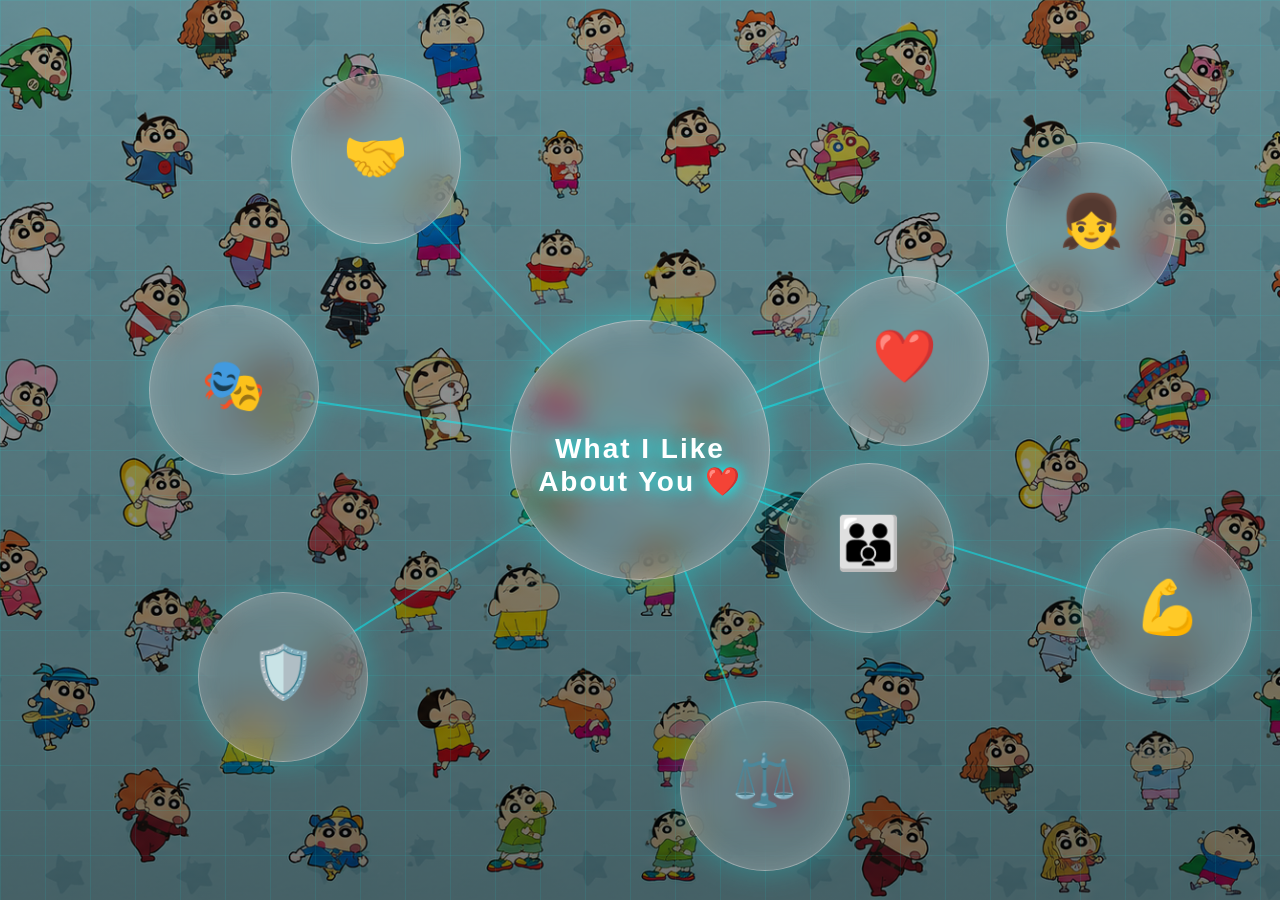
==== inside.html @ 58e824b6 "Update inside.html" ====
<!DOCTYPE html>
<html lang="en">

<head>

    <meta charset="UTF-8">

    <meta name="viewport" content="width=device-width, initial-scale=1.0">

    <meta name="theme-color" content="#081322">

    <title>What I Like About You</title>

    <link rel="stylesheet" href="style.css">

</head>

<body class="inside">

    <!-- Connection Lines -->

    <svg class="lines" aria-hidden="true">

        <line id="line1"></line>
        <line id="line2"></line>
        <line id="line3"></line>
        <line id="line4"></line>
        <line id="line5"></line>
        <line id="line6"></line>
        <line id="line7"></line>
        <line id="line8"></line>

    </svg>

    <!-- Center Circle -->

    <div class="center">

        <h1>
            What I Like About You ❤️
        </h1>

    </div>

    <!-- Floating Bubbles -->

    <div class="bubble" id="b1" onclick="openCard('childish')">
        <span class="emoji">👧</span>
        <span class="label">Childish</span>
    </div>

    <div class="bubble" id="b2" onclick="openCard('guarded')">
        <span class="emoji">🛡️</span>
        <span class="label">Guarded</span>
    </div>

    <div class="bubble" id="b3" onclick="openCard('kind')">
        <span class="emoji">❤️</span>
        <span class="label">Kind</span>
    </div>

    <div class="bubble" id="b4" onclick="openCard('authentic')">
        <span class="emoji">🎭</span>
        <span class="label">Authentic</span>
    </div>

    <div class="bubble" id="b5" onclick="openCard('independent')">
        <span class="emoji">💪</span>
        <span class="label">Independent</span>
    </div>

    <div class="bubble" id="b6" onclick="openCard('principled')">
        <span class="emoji">⚖️</span>
        <span class="label">Principled</span>
    </div>

    <div class="bubble" id="b7" onclick="openCard('filial')">
        <span class="emoji">👪</span>
        <span class="label">Filial</span>
    </div>

    <div class="bubble" id="b8" onclick="openCard('respectful')">
        <span class="emoji">🤝</span>
        <span class="label">Respectful</span>
    </div>

    <!-- Popup -->

    <div id="overlay" class="overlay" aria-hidden="true">

        <div class="popup">

            <div class="popupImage"></div>

            <div class="popup-header">

                <div id="popupEmoji" class="popup-emoji">
                    👧
                </div>

                <h2 id="popupTitle">
                    Childish
                </h2>

                <div class="divider"></div>

            </div>

            <p id="popupText"></p>

            <div id="popupAction" class="popupAction" onclick="closeCard()"></div>

        </div>

    </div>

  <div id="glassAlert" class="glassAlert">

    <div class="alertTitle">
        ✨ You saw the 8 things I admire about you.
    </div>

    <div class="alertText">
        But there's still one thing left... ❤️
    </div>

</div>
    
    <div id="finalUnlock" class="finalUnlock">

    ❤️ Final Surprise ❤️

</div>
    
    <script src="inside.js" defer></script>

<div id="endingScreen" class="endingScreen">

    <div class="endingText">
        One Last Thing...
    </div>

</div>
    
</body>

</html>
---- style.css ----
@import url('https://fonts.googleapis.com/css2?family=Cormorant+Garamond:wght@400;500;600;700&family=Poppins:wght@300;400;500;600&display=swap');

*{
    margin:0;
    padding:0;
    box-sizing:border-box;
    font-family:"Segoe UI",sans-serif;
}

html,
body{

    width:100%;
    min-height:100%;

    overflow-x:hidden;

    -webkit-text-size-adjust:100%;

}

body{

    min-height:100vh;
    min-height:100dvh;

    display:flex;
    justify-content:center;
    align-items:center;

    padding:20px;

    overflow:hidden;

    position:relative;

    background:
        radial-gradient(circle at center,#11264a 0%,#081322 45%,#02060d 100%);

}

/* animated grid */

body::before{

    content:"";

    position:absolute;
    inset:0;

    background-image:

    linear-gradient(rgba(0,255,255,.08) 1px,transparent 1px),
    linear-gradient(90deg,rgba(0,255,255,.08) 1px,transparent 1px);

    background-size:45px 45px;

    animation:gridMove 8s linear infinite;

    pointer-events:none;

}

@keyframes gridMove{

    from{
        transform:translateY(0);
    }

    to{
        transform:translateY(45px);
    }

}

.container{

    position:relative;

    width:min(420px,100%);

    padding:clamp(25px,5vw,45px);

    border-radius:20px;

    background:rgba(0,15,30,.75);

    backdrop-filter:blur(15px);
    -webkit-backdrop-filter:blur(15px);

    border:1px solid rgba(0,255,255,.25);

    text-align:center;

    box-shadow:
        0 0 30px rgba(0,255,255,.2),
        inset 0 0 30px rgba(0,255,255,.05);

    z-index:10;

}

.scanner{

    width:clamp(70px,20vw,90px);
    height:clamp(70px,20vw,90px);

    margin:auto;

    border-radius:50%;

    border:3px solid #00f7ff;

    position:relative;

    animation:rotate 5s linear infinite;

}

.pulse{

    position:absolute;

    inset:15px;

    border-radius:50%;

    background:#00f7ff;

    animation:pulse 2s infinite;

}

@keyframes rotate{

    from{
        transform:rotate(0);
    }

    to{
        transform:rotate(360deg);
    }

}

@keyframes pulse{

    0%{
        transform:scale(.3);
        opacity:1;
    }

    100%{
        transform:scale(1.3);
        opacity:0;
    }

}

@media (max-width:768px){

    body{

        padding:16px;

    }

    .container{

        border-radius:16px;

    }

}

h1{

    margin-top:30px;

    color:#00f7ff;

    font-size:clamp(28px,6vw,42px);

    letter-spacing:clamp(2px,1vw,5px);

    text-shadow:0 0 15px cyan;

    text-align:center;

    animation:flicker 3s infinite;

}

@keyframes flicker{

    0%,100%{
        opacity:1;
    }

    50%{
        opacity:.6;
    }

}

.tagline{

    color:#9be7ff;

    margin:18px 0 35px;

    font-size:clamp(14px,2.5vw,18px);

    letter-spacing:clamp(1px,.4vw,2px);

    text-align:center;

}

input{

    width:100%;

    padding:clamp(14px,2vw,16px);

    background:#02111f;

    border:1px solid #00f7ff;

    border-radius:10px;

    color:white;

    font-size:clamp(16px,2.5vw,18px);

    outline:none;

    transition:.3s;

}

input:focus{

    box-shadow:0 0 20px cyan;

}

button{

    width:100%;

    margin-top:22px;

    padding:clamp(14px,2vw,16px);

    border:none;

    border-radius:10px;

    background:#00cfff;

    color:#001018;

    font-size:clamp(16px,2.5vw,18px);

    font-weight:bold;

    cursor:pointer;

    transition:
        transform .3s ease,
        box-shadow .3s ease,
        background .3s ease;

}

button:hover{

    transform:translateY(-3px);

    box-shadow:0 0 25px cyan;

}

button:active{

    transform:scale(.98);

}

#message{

    margin-top:25px;

    font-size:clamp(16px,3vw,20px);

    color:#ff5c5c;

    font-weight:bold;

    text-align:center;

    word-break:break-word;

}

/* ==========================================
   WELCOME PAGE
========================================== */

.welcome-page{

    margin:0;

    width:100%;
    min-height:100vh;
    min-height:100dvh;

    overflow:hidden;

    display:flex;
    justify-content:center;
    align-items:center;

    position:relative;

    background:linear-gradient(to bottom,#020111,#07152f,#102d59,#224f86);

}

/* Moon */

.moon{

    position:absolute;

    top:clamp(20px,6vw,60px);
    right:clamp(20px,8vw,100px);

    width:clamp(90px,18vw,170px);
    height:clamp(90px,18vw,170px);

    border-radius:50%;

    background:#fff9d8;

    box-shadow:
        0 0 40px white,
        0 0 90px rgba(255,255,200,.8),
        0 0 180px rgba(255,255,180,.3);

    animation:moonGlow 5s ease-in-out infinite;

}

@keyframes moonGlow{

    50%{

        box-shadow:
            0 0 70px white,
            0 0 150px rgba(255,255,200,.9),
            0 0 250px rgba(255,255,180,.4);

    }

}

/* Stars */

.stars{

    position:absolute;
    inset:0;

    pointer-events:none;

}

.stars span{

    position:absolute;

    width:3px;
    height:3px;

    background:white;

    border-radius:50%;

    animation:twinkle 2s infinite alternate;

}

@keyframes twinkle{

    from{

        opacity:.2;

        transform:scale(.8);

    }

    to{

        opacity:1;

        transform:scale(2);

    }

}

/* 20 star positions */

.stars span:nth-child(1){top:5%;left:12%;}
.stars span:nth-child(2){top:12%;left:35%;}
.stars span:nth-child(3){top:18%;left:70%;}
.stars span:nth-child(4){top:28%;left:85%;}
.stars span:nth-child(5){top:40%;left:15%;}
.stars span:nth-child(6){top:50%;left:30%;}
.stars span:nth-child(7){top:62%;left:78%;}
.stars span:nth-child(8){top:80%;left:18%;}
.stars span:nth-child(9){top:75%;left:62%;}
.stars span:nth-child(10){top:32%;left:52%;}
.stars span:nth-child(11){top:8%;left:90%;}
.stars span:nth-child(12){top:90%;left:90%;}
.stars span:nth-child(13){top:45%;left:90%;}
.stars span:nth-child(14){top:22%;left:25%;}
.stars span:nth-child(15){top:70%;left:45%;}
.stars span:nth-child(16){top:58%;left:8%;}
.stars span:nth-child(17){top:14%;left:55%;}
.stars span:nth-child(18){top:88%;left:55%;}
.stars span:nth-child(19){top:30%;left:5%;}
.stars span:nth-child(20){top:60%;left:50%;}

/* Shooting Stars */

.shooting-star{

    position:absolute;

    width:clamp(80px,12vw,160px);
    height:2px;

    background:linear-gradient(90deg,white,transparent);

    transform:rotate(-35deg);

    will-change:transform;

}

.s1{

    top:10%;
    left:-20%;

    animation:shoot1 7s linear infinite;

}

.s2{

    top:30%;
    left:-30%;

    animation:shoot2 10s linear infinite;

}

.s3{

    top:55%;
    left:-25%;

    animation:shoot3 12s linear infinite;

}

@keyframes shoot1{

    to{

        transform:translate(120vw,60vh) rotate(-35deg);

    }

}

@keyframes shoot2{

    to{

        transform:translate(120vw,55vh) rotate(-35deg);

    }

}

@keyframes shoot3{

    to{

        transform:translate(120vw,65vh) rotate(-35deg);

    }

}

/* Clouds */

.cloud{

    position:absolute;

    width:250px;
    height:80px;

    background:rgba(255,255,255,.06);

    border-radius:100px;

    filter:blur(15px);

}

.c1{

    top:120px;

    animation:cloudMove1 45s linear infinite;

}

.c2{

    top:280px;

    animation:cloudMove2 60s linear infinite;

}

@keyframes cloudMove1{

    from{
        left:-300px;
    }

    to{
        left:110%;
    }

}

@keyframes cloudMove2{

    from{
        left:110%;
    }

    to{
        left:-300px;
    }

}

/* Glass Card */

.welcome-card{

    width:650px;

    padding:60px;

    border-radius:30px;

    background:rgba(255,255,255,.08);

    backdrop-filter:blur(18px);

    box-shadow:0 0 50px rgba(255,255,255,.15);

    text-align:center;

    color:white;

    animation:fadeUp 1.5s ease;

    z-index:5;

}

@keyframes fadeUp{

    from{

        opacity:0;

        transform:translateY(100px);

    }

    to{

        opacity:1;

        transform:translateY(0);

    }

}

.welcome-card h2{

    color:#87cefa;

    letter-spacing:6px;

    margin-bottom:25px;

}

.welcome-card h1{

    font-size:70px;

    background:linear-gradient(90deg,#ffd54f,#ffffff,#ff8ac9);

    -webkit-background-clip:text;

    -webkit-text-fill-color:transparent;

    animation:titlePulse 3s infinite;

}

@keyframes titlePulse{

    50%{

        transform:scale(1.05);

    }

}

.welcome-card p{

    margin-top:25px;

    font-size:22px;

    color:#f2f2f2;

}

/* Button */

.welcome-card button{

    margin-top:40px;

    padding:18px 40px;

    border:none;

    border-radius:50px;

    width:auto;

    background:linear-gradient(90deg,#5e72eb,#36d1dc);

    color:white;

    font-size:clamp(14px,2vw,18px);

    cursor:pointer;

    transition:.4s;

}

.welcome-card button:hover{

    transform:scale(1.08);

    box-shadow:0 0 35px #36d1dc;

}
body{

    margin:0;

    display:flex;
    justify-content:center;
    align-items:center;

    height:100vh;

    background:linear-gradient(135deg,#0f172a,#1e293b,#334155);

    overflow:hidden;

}

.container{

    width:420px;

    padding:45px;

    border-radius:25px;

    background:rgba(255,255,255,.08);

    backdrop-filter:blur(15px);

    text-align:center;

    box-shadow:
        0 0 50px rgba(0,255,255,.15);

    position:relative;

}

/* rotating ring */

.scan-ring{

    width:90px;
    height:90px;

    border-radius:50%;

    margin:auto;

    border:4px solid rgba(255,255,255,.15);

    border-top:4px solid #00e5ff;

    animation:rotate 2s linear infinite;

}

@keyframes rotate{

    from{
        transform:rotate(0deg);
    }

    to{
        transform:rotate(360deg);
    }

}

.security{

    margin-top:20px;

    color:#00e5ff;

    letter-spacing:4px;

    animation:blink 2s infinite;

}

@keyframes blink{

    50%{
        opacity:.4;
    }

}

.title{

    margin-top:15px;

    font-size:42px;

    color:white;

    animation:slideDown 1s ease;

}

@keyframes slideDown{

    from{

        opacity:0;

        transform:translateY(-50px);

    }

    to{

        opacity:1;

        transform:translateY(0);

    }

}

.subtitle{

    margin-top:12px;

    color:#cbd5e1;

    font-size:clamp(14px,1.7vw,18px);

    animation:fadeIn 2s;

}

@keyframes fadeIn{

    from{
        opacity:0;
    }

    to{
        opacity:1;
    }

}

input{

    width:100%;

    margin-top:30px;

    padding:16px;

    border:none;

    border-radius:12px;

    outline:none;

    font-size:18px;

}

input:focus{

    box-shadow:0 0 25px #00e5ff;

}

button{

    margin-top:25px;

    width:100%;

    padding:16px;

    border:none;

    border-radius:12px;

    background:linear-gradient(90deg,#00bcd4,#2196f3);

    color:white;

    font-size:18px;

    cursor:pointer;

    transition:.4s;

}

button:hover{

    transform:translateY(-3px);

    box-shadow:0 0 30px #00bcd4;

}
/* ==========================================
   WHAT I LIKE ABOUT YOU PAGE
========================================== */


.inside {

    width: 100%;
    min-height: 100vh;
    height: 100dvh;

    overflow: hidden;

    position: relative;

    display: flex;
    justify-content: center;
    align-items: center;


    background:
    linear-gradient(
        rgba(0,0,0,.35),
        rgba(0,0,0,.55)
    ),
    url("background.png");


    background-size: cover;
    background-position: center;
    background-repeat: no-repeat;
}


/* SVG CONNECTION LINES */

.lines{

    position:absolute;

    width:100%;
    height:100%;

    z-index:1;

}


.lines line{

    stroke:#00f7ff;

    stroke-width:2;

    opacity:.5;

    filter:
    drop-shadow(0 0 8px cyan);

}



/* CENTER CIRCLE */

.center{

    position:absolute;

    width:min(260px,55vw);
    height:min(260px,55vw);

    box-sizing:border-box;

    border-radius:50%;

    background:
    rgba(255,255,255,.15);

    backdrop-filter:blur(15px);

    border:
    1px solid rgba(255,255,255,.4);


    display:flex;

    justify-content:center;
    align-items:center;


    text-align:center;

    padding:25px;


    z-index:5;


    box-shadow:

    0 0 40px rgba(0,255,255,.4),

    inset 0 0 30px rgba(255,255,255,.2);

}


.center h1{


    color:white;


    font-size:28px;


    letter-spacing:2px;


    text-shadow:

    0 0 15px cyan;


}



/* BUBBLES */


.bubble{

    position:absolute;

    width:min(170px,28vw);
    height:min(170px,28vw);

    box-sizing:border-box;

    border-radius:50%;

    background:rgba(255,255,255,.16);

    backdrop-filter:blur(18px);
    -webkit-backdrop-filter:blur(18px);

    border:1px solid rgba(255,255,255,.35);


    display:flex;
    justify-content:center;
    align-items:center;


    text-align:center;

    padding:18px;

    color:white;

    font-size:clamp(12px,2vw,22px);

    font-weight:600;

    line-height:1.4;


    z-index:3;

    cursor:pointer;

    user-select:none;


    box-shadow:

        0 0 30px rgba(0,255,255,.25),

        inset 0 0 25px rgba(255,255,255,.15);


    transition:

        transform .35s ease,

        box-shadow .35s ease,

        background .35s ease,

        border-color .35s ease;


    animation:breathe 4s ease-in-out infinite;

}


.bubble:hover:not(.opened){

    transform:scale(1.25);

}


.bubble:active{

    transform:scale(1.08);

}

.bubble{

    animation:breathe 4s ease-in-out infinite;

}

@keyframes breathe{

    0%,100%{

        transform:scale(1);

    }

    50%{

        transform:scale(1.03);

    }

}

.bubble:hover{

    transform:scale(1.12);

}


/* REMOVE OLD CSS ANIMATIONS */

.bubble{

    animation:none;

}
/* ACCESS GRANTED TO INSIDE PAGE TRANSITION */


.welcome-page.leave{


    animation:exitWelcome 0.5s forwards ease;


}



@keyframes exitWelcome{


    0%{

        opacity:1;

        transform:scale(1);

        filter:blur(0);

    }



    50%{

        opacity:.7;

        transform:scale(1.08);

        filter:blur(8px);

    }



    100%{

        opacity:0;

        transform:scale(.75);

        filter:blur(25px);

    }

}

/* Bubble content */

.bubble{

    display:flex;

    flex-direction:column;

    justify-content:center;

    align-items:center;

    overflow:hidden;

}


.emoji{

    font-size:clamp(24px,5vw,52px);

    transition:all .4s ease;

}



.label{

    margin-top:10px;

    font-size:clamp(10px,2vw,18px);

    font-weight:600;


    opacity:0;

    max-height:0;


    transform:translateY(15px);


    transition:

        opacity .35s ease,

        transform .35s ease,

        max-height .35s ease;

}



.bubble:hover{

    transform:scale(1.25);

}



.bubble:active:not(.opened){

    transform:scale(1.15);

}



.bubble:hover .emoji{

    font-size:clamp(20px,4vw,44px);

}



.bubble:hover .label{

    opacity:1;

    max-height:50px;

    transform:translateY(0);

}

/* ===========================
   POPUP
=========================== */

.overlay{

    position:fixed;

    top:0;
    left:0;

    width:100%;
    height:100dvh;

    display:flex;
    justify-content:center;
    align-items:center;

    padding:20px;

    box-sizing:border-box;

    background:rgba(0,0,0,.65);

    backdrop-filter:blur(12px);
    -webkit-backdrop-filter:blur(12px);

    opacity:0;
    visibility:hidden;

    transition:opacity .4s ease, visibility .4s ease;

    z-index:9999;

}

.overlay.show{

    opacity:1;
    visibility:visible;

}

.popup{

    position:relative;

    overflow:hidden;

    width:min(1000px,92vw);

    min-height:320px;

    padding:clamp(20px,4vw,40px) clamp(20px,5vw,65px);

    border-radius:35px;

    background:rgba(255,255,255,.08);

    backdrop-filter:blur(22px);
    -webkit-backdrop-filter:blur(22px);

    border:1px solid rgba(255,255,255,.25);

    color:white;

    box-shadow:0 0 50px rgba(0,255,255,.25);

    animation:popupOpen .45s ease;

}

.popupImage{

    position:absolute;

    inset:0;

    background-size:cover;

    background-position:center;

    background-repeat:no-repeat;

    opacity:.35;

    z-index:0;

    transition:.6s ease;

}

.popup-header,
.popup p,
.popupAction{

    position:relative;

    z-index:2;

}

@keyframes popupOpen{

    from{

        opacity:0;
        transform:translateY(50px) scale(.9);

    }

    to{

        opacity:1;
        transform:translateY(0) scale(1);

    }

}

.popup h2{

    font-family:'Cormorant Garamond', serif;

    font-size:clamp(28px,5vw,52px);

    font-weight:700;

    text-align:center;

    color:#fff8e7;

    letter-spacing:2px;

    margin-bottom:25px;

    text-shadow:
        0 0 12px rgba(255,255,255,.5),
        0 0 30px rgba(255,215,170,.35);

}

.popup p{

    font-family:'Cormorant Garamond', serif;

    font-size:clamp(16px,2.5vw,25px);

    font-weight:500;

    line-height:1.5;

    color:rgba(255,255,255,.98);

    text-align:justify;

    text-shadow:
        0 2px 8px rgba(0,0,0,.75);

    letter-spacing:.4px;

}

.closeBtn{

    float:right;

    width:clamp(38px,6vw,45px);
    height:clamp(38px,6vw,45px);

    border:none;

    border-radius:50%;

    background:rgba(255,255,255,.15);

    color:white;

    font-size:clamp(16px,2vw,20px);

    cursor:pointer;

    transition:.3s;

}

.closeBtn:hover{

    background:#00d9ff;

    color:black;

}

.closeBtn:active{

    transform:scale(.95);

}

@media (max-width:768px){

    .popup{

        min-height:auto;

        border-radius:25px;

    }

    .popup p{

        text-align:left;

    }

}

/* ===========================
   POPUP HEADER
=========================== */

.popup-header{

    text-align:center;

    margin-bottom:clamp(20px,4vw,30px);

}

.popup-emoji{

    font-size:clamp(48px,10vw,80px);

    margin-bottom:12px;

    animation:emojiFloat 3s ease-in-out infinite;

    text-shadow:
        0 0 20px rgba(255,255,255,.5),
        0 0 40px rgba(255,210,120,.4);

}

.popup h2{

    font-family:'Cormorant Garamond', serif;

    font-size:clamp(28px,5vw,52px);

    font-weight:700;

    color:#fff7df;

    margin:0;

    letter-spacing:2px;

    text-shadow:
        0 0 12px rgba(255,255,255,.4);

}

.divider{

    width:min(180px,60vw);

    height:2px;

    margin:22px auto;

    background:linear-gradient(
        to right,
        transparent,
        #ffd56b,
        white,
        #ffd56b,
        transparent
    );

    box-shadow:0 0 12px rgba(255,213,107,.6);

}

@keyframes emojiFloat{

    0%,100%{

        transform:translateY(0);

    }

    50%{

        transform:translateY(-8px);

    }

}

/* ===========================
   POPUP ACTION
=========================== */

.popupAction{

    width:fit-content;

    max-width:min(90%,500px);

    margin:clamp(25px,5vw,40px) auto 0;

    padding:clamp(12px,2vw,16px) clamp(22px,5vw,34px);

    border-radius:50px;

    background:rgba(255,255,255,.12);

    backdrop-filter:blur(15px);
    -webkit-backdrop-filter:blur(15px);

    border:1px solid rgba(255,255,255,.25);

    color:#fff7df;

    font-family:'Cormorant Garamond', serif;

    font-size:clamp(18px,2.5vw,24px);

    font-weight:600;

    text-align:center;

    cursor:pointer;

    user-select:none;

    transition:
        transform .35s ease,
        background .35s ease,
        box-shadow .35s ease;

    box-shadow:
        0 0 20px rgba(255,255,255,.15);

}

.popupAction:hover{

    transform:translateY(-4px) scale(1.04);

    background:rgba(255,255,255,.22);

    box-shadow:
        0 0 35px rgba(255,215,120,.45);

}

.popupAction:active{

    transform:scale(.97);

}
/* ==========================================
   PAGE LEAVE ANIMATION
========================================== */

body.leave{

    animation: pageLeave 1.2s ease forwards;

}

@keyframes pageLeave{

    from{

        opacity:1;
        transform:scale(1);

    }

    to{

        opacity:0;
        transform:scale(1.08);

    }

}

/* ==========================================
   OPENED BUBBLE
========================================== */

.bubble.opened{

    background: rgba(0,255,255,.28) !important;

    border: 2px solid cyan !important;

    box-shadow:
        0 0 20px cyan,
        0 0 45px rgba(0,255,255,.8),
        inset 0 0 20px rgba(255,255,255,.25) !important;

    transform: scale(0.85);

}
/* ==========================================
   FINAL SURPRISE BUTTON
========================================== */

.finalUnlock{

    position:fixed;

    left:50%;
    bottom:40px;

    transform:translateX(-50%) scale(.8);

    padding:18px 36px;

    border-radius:50px;

    background:rgba(255,255,255,.12);

    backdrop-filter:blur(18px);
    -webkit-backdrop-filter:blur(18px);

    border:2px solid rgba(255,255,255,.35);

    color:white;

    font-size:22px;
    font-weight:700;

    letter-spacing:1px;

    cursor:pointer;

    z-index:999;

    opacity:0;

    visibility:hidden;

    pointer-events:none;

    transition:
        opacity .6s ease,
        transform .6s ease,
        box-shadow .6s ease;

    box-shadow:
        0 0 25px rgba(0,255,255,.35);

}

/* Visible state */

.finalUnlock.show{

    opacity:1;

    visibility:visible;

    pointer-events:auto;

    transform:translateX(-50%) scale(1);

    box-shadow:
        0 0 25px cyan,
        0 0 60px rgba(0,255,255,.8);

}
/* ==========================================
   GLASS ALERT
========================================== */

.glassAlert{

    position:fixed;

    top:40px;
    left:50%;

    transform:translateX(-50%) translateY(-30px);

    width:min(92vw,500px);

    padding:25px;

    text-align:center;

    color:white;

    font-size:clamp(14px,1.8vw,18px);

    font-weight:600;

    line-height:1.5;

    background:rgba(255,255,255,.14);

    backdrop-filter:blur(18px);
    -webkit-backdrop-filter:blur(18px);

    border:1px solid rgba(255,255,255,.35);

    border-radius:25px;

    box-shadow:
        0 0 25px cyan,
        inset 0 0 25px rgba(255,255,255,.2);

    z-index:2000;

    opacity:0;

    pointer-events:none;

    transition:
        opacity .5s ease,
        transform .5s ease;

}

.glassAlert.show{

    opacity:1;

    transform:translateX(-50%) translateY(0);

}
.alertTitle{

    font-size:clamp(11px,1.3vw,16px);

    font-weight:700;

    white-space:nowrap;

    letter-spacing:.2px;

}

.alertText{

    margin-top:12px;

    font-size:clamp(16px,2vw,22px);

    font-weight:600;

}
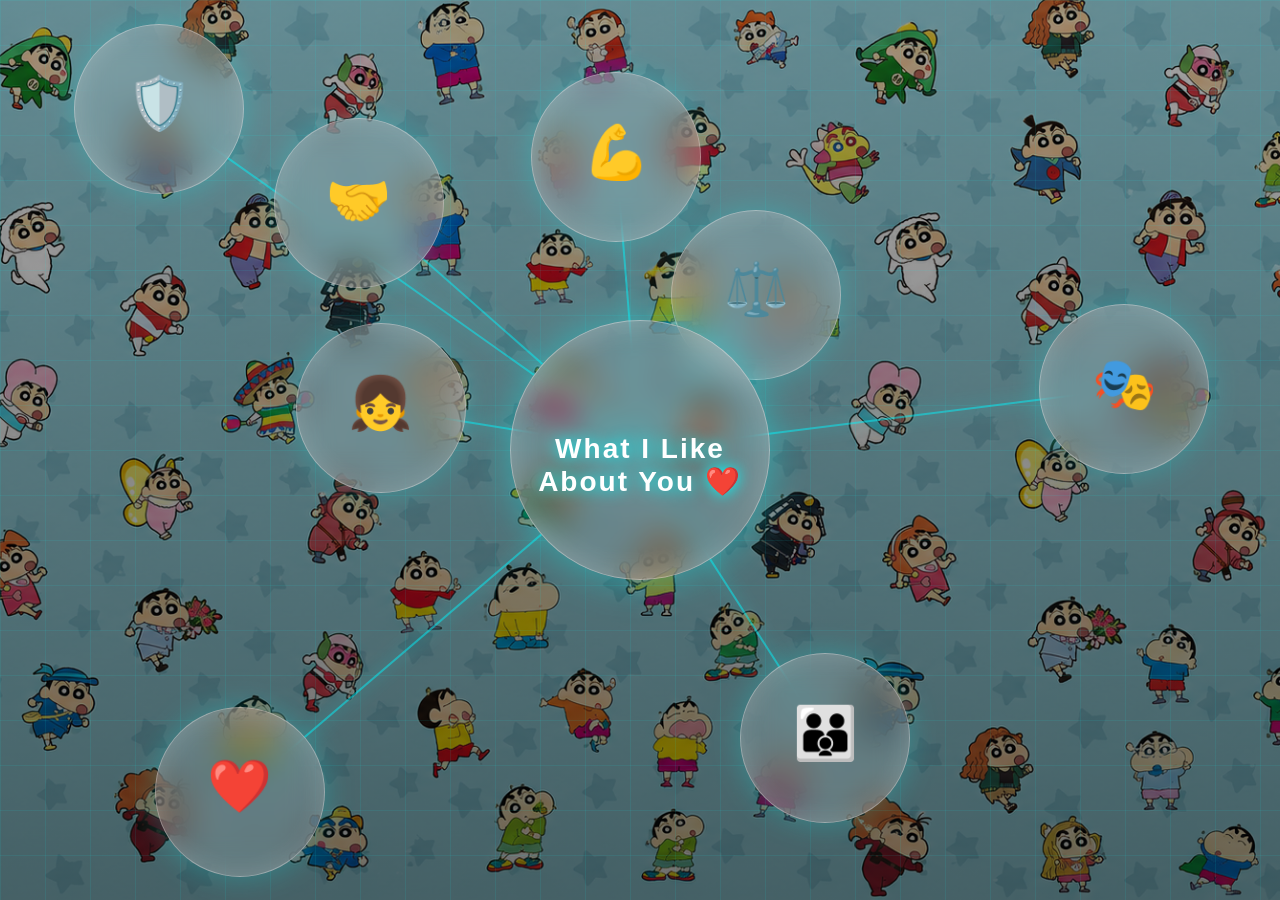
==== commit c5f8a0dd: "Update inside.html" ====
--- a/inside.html
+++ b/inside.html
@@ -126,7 +126,9 @@
 
 </div>
     
-    <div id="finalUnlock" class="finalUnlock">
+   <div id="finalUnlock"
+     class="finalUnlock"
+     onclick="showEnding()">
 
     ❤️ Final Surprise ❤️
 
--- a/style.css
+++ b/style.css
@@ -1835,3 +1835,64 @@
     font-weight:600;
 
 }
+/* ===========================
+   FINAL TRANSITION SCREEN
+=========================== */
+
+.endingScreen{
+
+    position:fixed;
+
+    inset:0;
+
+    background:#000;
+
+    display:flex;
+
+    justify-content:center;
+
+    align-items:center;
+
+    z-index:5000;
+
+    opacity:0;
+
+    visibility:hidden;
+
+    transition:opacity 1s ease;
+
+}
+
+.endingScreen.show{
+
+    opacity:1;
+
+    visibility:visible;
+
+}
+
+.endingText{
+
+    color:white;
+
+    font-size:clamp(28px,5vw,56px);
+
+    font-weight:700;
+
+    letter-spacing:2px;
+
+    opacity:0;
+
+    transform:translateY(20px);
+
+    transition:all 1s ease;
+
+}
+
+.endingScreen.show .endingText{
+
+    opacity:1;
+
+    transform:translateY(0);
+
+}
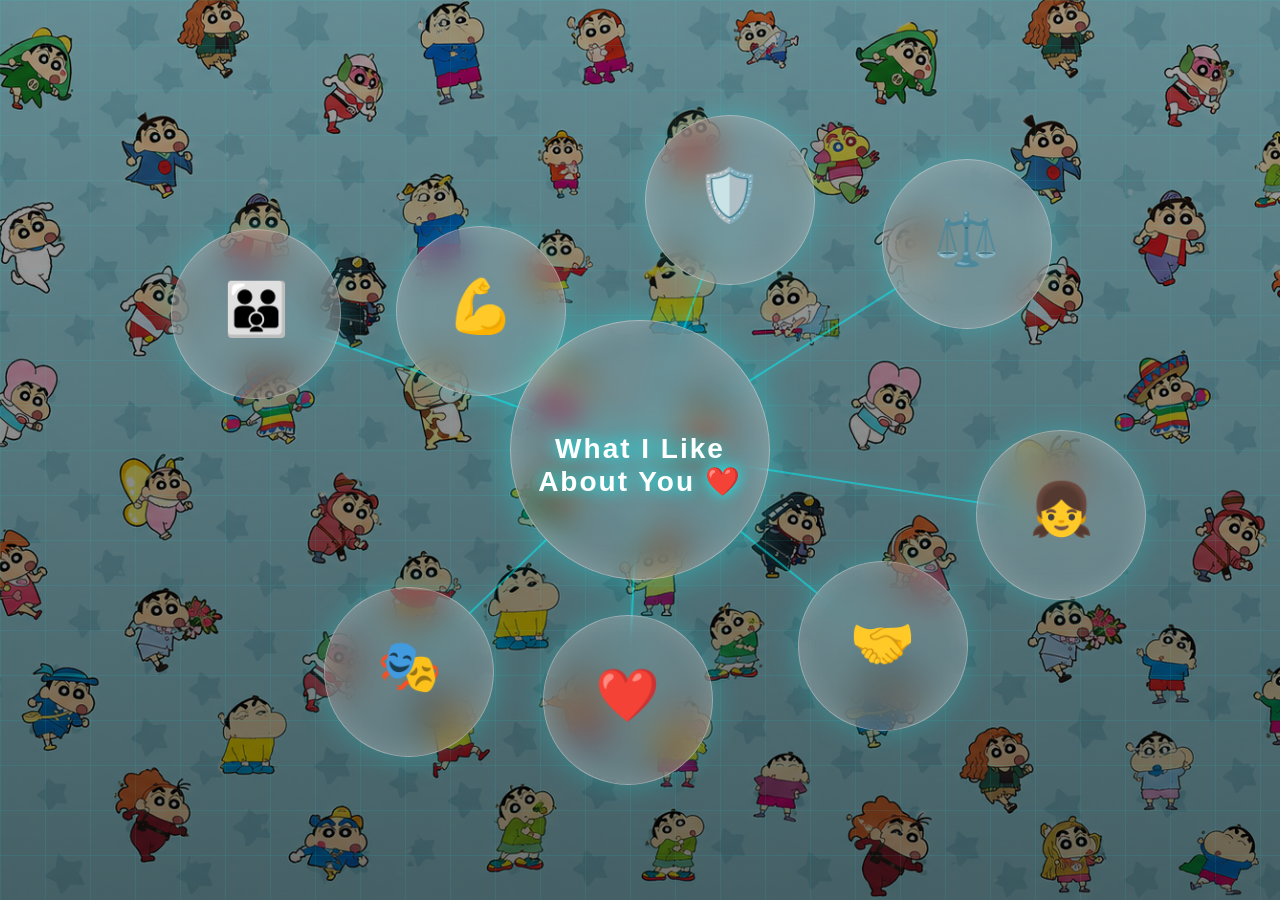
==== commit a5ff71b1: "Update inside.html" ====
--- a/inside.html
+++ b/inside.html
@@ -138,6 +138,14 @@
 
 <div id="endingScreen" class="endingScreen">
 
+    <div class="endingStars">
+        <span></span><span></span><span></span><span></span>
+        <span></span><span></span><span></span><span></span>
+        <span></span><span></span><span></span><span></span>
+        <span></span><span></span><span></span><span></span>
+        <span></span><span></span><span></span><span></span>
+    </div>
+
     <div class="endingText">
         One Last Thing...
     </div>
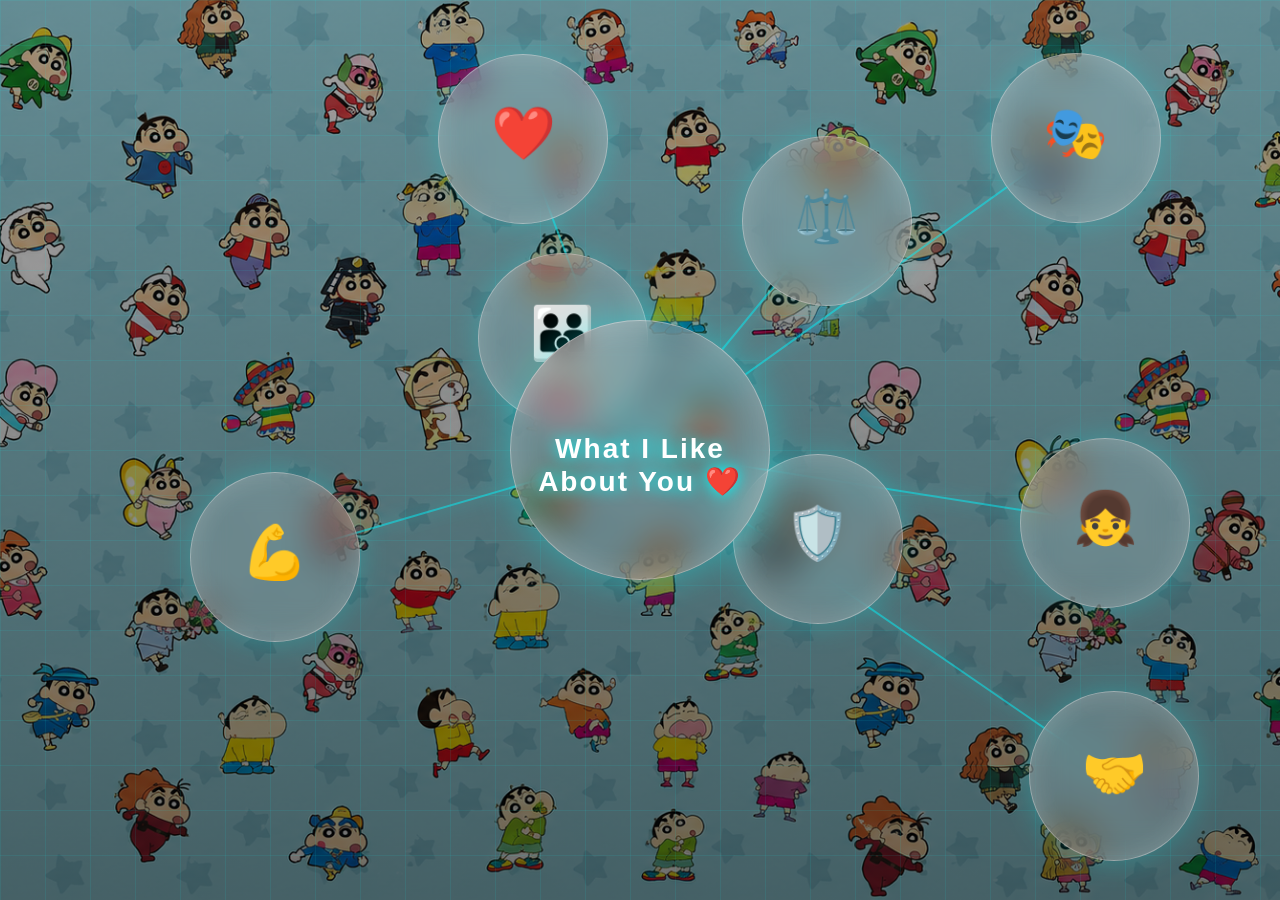
==== commit 73afd371: "Update inside.html" ====
--- a/inside.html
+++ b/inside.html
@@ -138,20 +138,15 @@
 
 <div id="endingScreen" class="endingScreen">
 
-    <div class="endingStars">
-        <span></span><span></span><span></span><span></span>
-        <span></span><span></span><span></span><span></span>
-        <span></span><span></span><span></span><span></span>
-        <span></span><span></span><span></span><span></span>
-        <span></span><span></span><span></span><span></span>
-    </div>
+    <div class="endingStars"></div>
 
     <div class="endingText">
         One Last Thing...
     </div>
 
 </div>
-    
+
+<script src="inside.js" defer></script>
+
 </body>
-
 </html>
--- a/style.css
+++ b/style.css
@@ -1896,3 +1896,76 @@
     transform:translateY(0);
 
 }
+
+/* ===========================
+   ENDING STARS
+=========================== */
+
+.endingStars{
+
+    position:absolute;
+
+    inset:0;
+
+    overflow:hidden;
+
+}
+
+.endingStars span{
+
+    position:absolute;
+
+    width:3px;
+
+    height:3px;
+
+    border-radius:50%;
+
+    background:white;
+
+    box-shadow:0 0 10px white;
+
+    animation:twinkle 2.5s infinite alternate;
+
+}
+
+/* Star positions */
+
+.endingStars span:nth-child(1){top:10%;left:15%;animation-delay:.2s;}
+.endingStars span:nth-child(2){top:18%;left:72%;animation-delay:1s;}
+.endingStars span:nth-child(3){top:30%;left:45%;animation-delay:.5s;}
+.endingStars span:nth-child(4){top:42%;left:85%;animation-delay:1.7s;}
+.endingStars span:nth-child(5){top:60%;left:20%;animation-delay:.9s;}
+.endingStars span:nth-child(6){top:72%;left:68%;animation-delay:2.1s;}
+.endingStars span:nth-child(7){top:80%;left:40%;animation-delay:.3s;}
+.endingStars span:nth-child(8){top:25%;left:8%;animation-delay:1.4s;}
+.endingStars span:nth-child(9){top:50%;left:55%;animation-delay:.8s;}
+.endingStars span:nth-child(10){top:88%;left:90%;animation-delay:2s;}
+.endingStars span:nth-child(11){top:12%;left:50%;animation-delay:.6s;}
+.endingStars span:nth-child(12){top:35%;left:28%;animation-delay:1.8s;}
+.endingStars span:nth-child(13){top:58%;left:78%;animation-delay:1.1s;}
+.endingStars span:nth-child(14){top:67%;left:8%;animation-delay:.4s;}
+.endingStars span:nth-child(15){top:83%;left:60%;animation-delay:2.3s;}
+.endingStars span:nth-child(16){top:6%;left:92%;animation-delay:1.5s;}
+.endingStars span:nth-child(17){top:46%;left:35%;animation-delay:.7s;}
+.endingStars span:nth-child(18){top:76%;left:52%;animation-delay:1.9s;}
+.endingStars span:nth-child(19){top:92%;left:18%;animation-delay:1.2s;}
+.endingStars span:nth-child(20){top:15%;left:30%;animation-delay:2.4s;}
+
+@keyframes twinkle{
+
+    from{
+
+        opacity:.2;
+        transform:scale(.7);
+
+    }
+
+    to{
+
+        opacity:1;
+        transform:scale(1.6);
+
+    }
+
+}
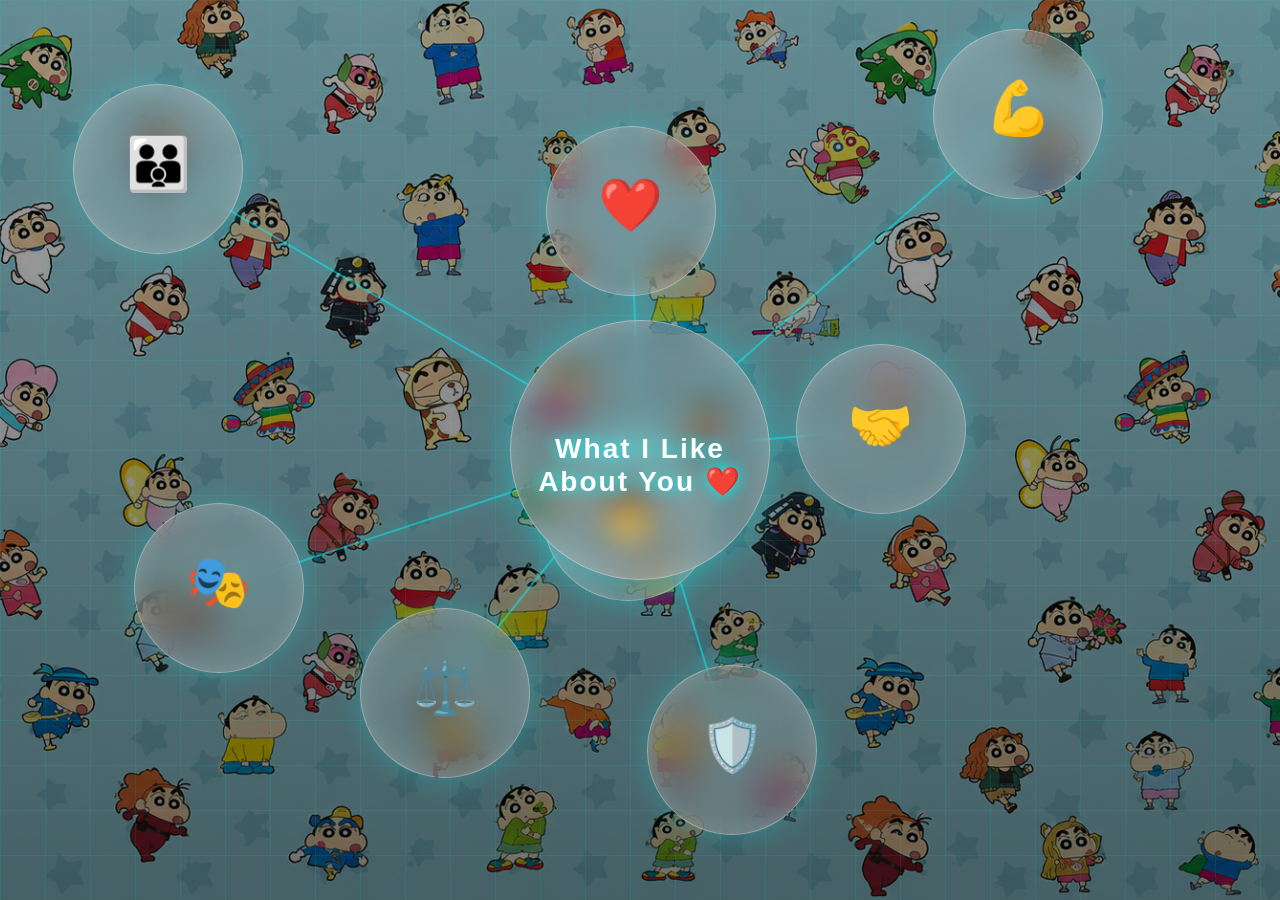
==== commit ea61e3c1: "Update inside.html" ====
--- a/inside.html
+++ b/inside.html
@@ -138,7 +138,10 @@
 
 <div id="endingScreen" class="endingScreen">
 
-    <div class="endingStars"></div>
+    <!-- Star Layers -->
+    <div class="endingStars starsFar"></div>
+    <div class="endingStars starsMid"></div>
+    <div class="endingStars starsNear"></div>
 
     <div class="endingText">
         One Last Thing...
@@ -146,6 +149,8 @@
 
 </div>
 
+</div>
+
 <script src="inside.js" defer></script>
 
 </body>
--- a/style.css
+++ b/style.css
@@ -1915,17 +1915,19 @@
 
     position:absolute;
 
-    width:3px;
-
-    height:3px;
-
     border-radius:50%;
 
     background:white;
 
-    box-shadow:0 0 10px white;
-
-    animation:twinkle 2.5s infinite alternate;
+    opacity:.2;
+
+    box-shadow:0 0 8px rgba(255,255,255,.9);
+
+    animation:
+        twinkle ease-in-out infinite,
+        drift linear infinite;
+
+    will-change:transform,opacity;
 
 }
 
@@ -1954,18 +1956,40 @@
 
 @keyframes twinkle{
 
-    from{
-
-        opacity:.2;
-        transform:scale(.7);
-
-    }
-
-    to{
+    0%{
+
+        opacity:0.15;
+        transform:scale(0.6);
+
+    }
+
+    25%{
+
+        opacity:0.5;
+        transform:scale(1);
+
+    }
+
+    50%{
 
         opacity:1;
-        transform:scale(1.6);
-
-    }
-
-}
+        transform:scale(1.5);
+
+    }
+
+    75%{
+
+        opacity:0.6;
+        transform:scale(1.1);
+
+    }
+
+    100%{
+
+        opacity:0.15;
+        transform:scale(0.6);
+
+    }
+
+}
+}
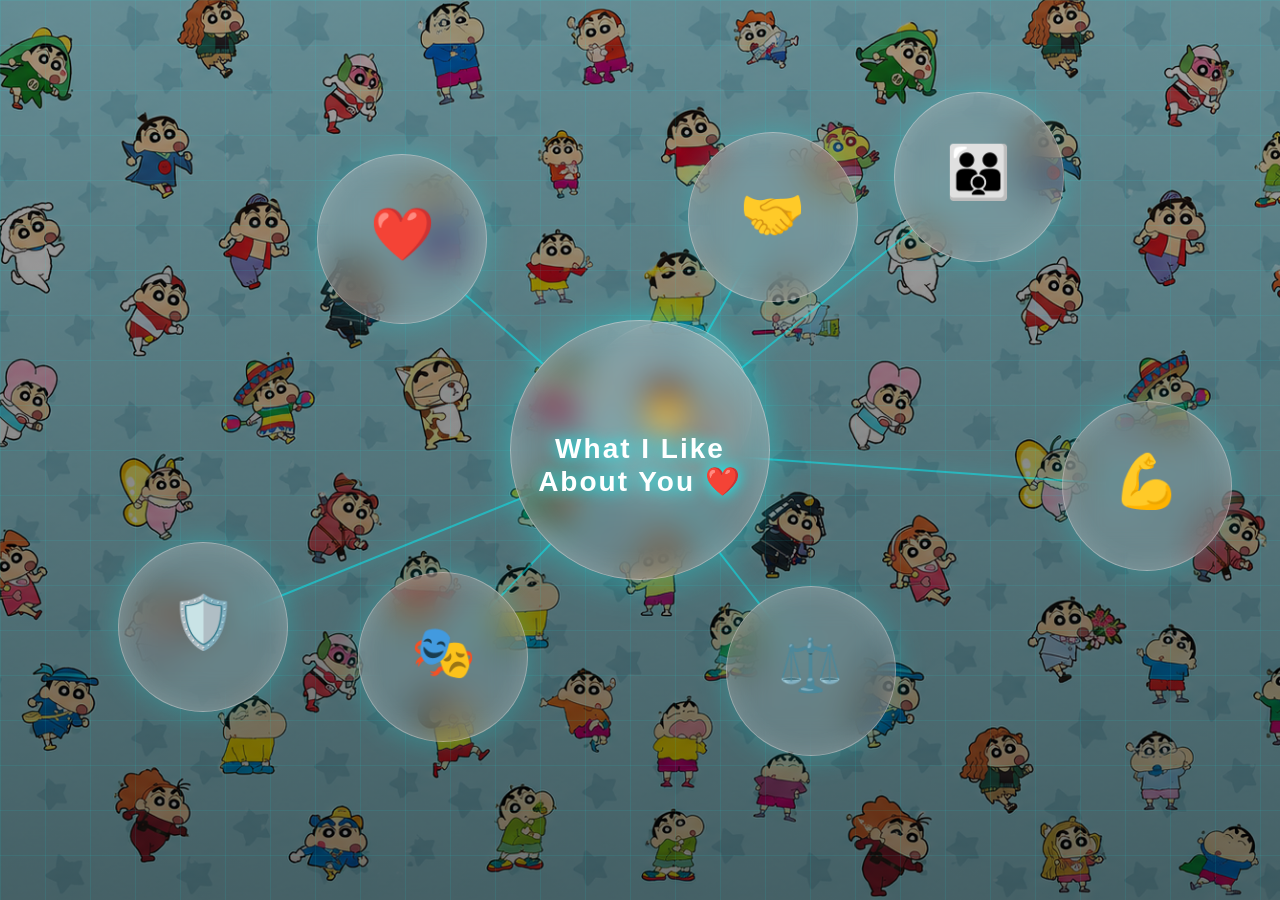
==== commit 595970d2: "Update inside.html" ====
--- a/inside.html
+++ b/inside.html
@@ -149,8 +149,6 @@
 
 </div>
 
-</div>
-
 <script src="inside.js" defer></script>
 
 </body>
--- a/style.css
+++ b/style.css
@@ -1842,51 +1842,95 @@
 .endingScreen{
 
     position:fixed;
-
     inset:0;
 
-    background:#000;
-
     display:flex;
-
     justify-content:center;
-
     align-items:center;
 
+    overflow:hidden;
+
+    background:
+        radial-gradient(circle at center,
+        #081322 0%,
+        #030811 45%,
+        #000 100%);
+
     z-index:5000;
 
     opacity:0;
-
     visibility:hidden;
 
-    transition:opacity 1s ease;
+    transition:
+        opacity 1.2s ease,
+        visibility 1.2s ease;
 
 }
 
 .endingScreen.show{
 
     opacity:1;
-
     visibility:visible;
 
 }
 
+
+/* ===========================
+   SOFT VIGNETTE
+=========================== */
+
+.endingScreen::before{
+
+    content:"";
+
+    position:absolute;
+    inset:0;
+
+    pointer-events:none;
+
+    background:radial-gradient(
+        circle,
+        transparent 40%,
+        rgba(0,0,0,.18) 70%,
+        rgba(0,0,0,.65) 100%
+    );
+
+    z-index:2;
+
+}
+
+
+/* ===========================
+   ENDING TEXT
+=========================== */
+
 .endingText{
 
-    color:white;
-
-    font-size:clamp(28px,5vw,56px);
+    position:relative;
+    z-index:20;
+
+    color:#fff;
+
+    font-size:clamp(30px,5vw,58px);
 
     font-weight:700;
 
     letter-spacing:2px;
 
+    text-align:center;
+
+    padding:0 20px;
+
     opacity:0;
 
     transform:translateY(20px);
 
     transition:all 1s ease;
 
+    animation:
+        textGlow 5s ease-in-out infinite,
+        floatText 7s ease-in-out infinite;
+
 }
 
 .endingScreen.show .endingText{
@@ -1897,10 +1941,53 @@
 
 }
 
+
 /* ===========================
-   ENDING STARS
+   TEXT ANIMATION
 =========================== */
 
+@keyframes floatText{
+
+    0%,100%{
+
+        transform:translateY(0);
+
+    }
+
+    50%{
+
+        transform:translateY(-6px);
+
+    }
+
+}
+
+@keyframes textGlow{
+
+    0%,100%{
+
+        text-shadow:
+            0 0 10px rgba(255,255,255,.25),
+            0 0 20px rgba(0,255,255,.12);
+
+    }
+
+    50%{
+
+        text-shadow:
+            0 0 18px rgba(255,255,255,.85),
+            0 0 40px rgba(0,255,255,.35),
+            0 0 80px rgba(0,255,255,.15);
+
+    }
+
+}
+
+
+/* ===========================
+   STAR LAYERS
+=========================== */
+
 .endingStars{
 
     position:absolute;
@@ -1909,7 +1996,44 @@
 
     overflow:hidden;
 
-}
+    pointer-events:none;
+
+}
+
+/* Far */
+
+.starsFar{
+
+    opacity:.30;
+
+    animation:starDriftFar 40s ease-in-out infinite;
+
+}
+
+/* Middle */
+
+.starsMid{
+
+    opacity:.60;
+
+    animation:starDriftMid 28s ease-in-out infinite;
+
+}
+
+/* Near */
+
+.starsNear{
+
+    opacity:.95;
+
+    animation:starDriftNear 18s ease-in-out infinite;
+
+}
+
+
+/* ===========================
+   INDIVIDUAL STARS
+=========================== */
 
 .endingStars span{
 
@@ -1917,79 +2041,124 @@
 
     border-radius:50%;
 
-    background:white;
-
-    opacity:.2;
-
-    box-shadow:0 0 8px rgba(255,255,255,.9);
-
-    animation:
-        twinkle ease-in-out infinite,
-        drift linear infinite;
+    background:#fff;
+
+    box-shadow:
+        0 0 6px rgba(255,255,255,.9),
+        0 0 14px rgba(255,255,255,.45);
+
+    animation:twinkle ease-in-out infinite;
 
     will-change:transform,opacity;
 
 }
 
-/* Star positions */
-
-.endingStars span:nth-child(1){top:10%;left:15%;animation-delay:.2s;}
-.endingStars span:nth-child(2){top:18%;left:72%;animation-delay:1s;}
-.endingStars span:nth-child(3){top:30%;left:45%;animation-delay:.5s;}
-.endingStars span:nth-child(4){top:42%;left:85%;animation-delay:1.7s;}
-.endingStars span:nth-child(5){top:60%;left:20%;animation-delay:.9s;}
-.endingStars span:nth-child(6){top:72%;left:68%;animation-delay:2.1s;}
-.endingStars span:nth-child(7){top:80%;left:40%;animation-delay:.3s;}
-.endingStars span:nth-child(8){top:25%;left:8%;animation-delay:1.4s;}
-.endingStars span:nth-child(9){top:50%;left:55%;animation-delay:.8s;}
-.endingStars span:nth-child(10){top:88%;left:90%;animation-delay:2s;}
-.endingStars span:nth-child(11){top:12%;left:50%;animation-delay:.6s;}
-.endingStars span:nth-child(12){top:35%;left:28%;animation-delay:1.8s;}
-.endingStars span:nth-child(13){top:58%;left:78%;animation-delay:1.1s;}
-.endingStars span:nth-child(14){top:67%;left:8%;animation-delay:.4s;}
-.endingStars span:nth-child(15){top:83%;left:60%;animation-delay:2.3s;}
-.endingStars span:nth-child(16){top:6%;left:92%;animation-delay:1.5s;}
-.endingStars span:nth-child(17){top:46%;left:35%;animation-delay:.7s;}
-.endingStars span:nth-child(18){top:76%;left:52%;animation-delay:1.9s;}
-.endingStars span:nth-child(19){top:92%;left:18%;animation-delay:1.2s;}
-.endingStars span:nth-child(20){top:15%;left:30%;animation-delay:2.4s;}
+
+/* ===========================
+   STAR MOVEMENT
+=========================== */
+
+@keyframes starDriftFar{
+
+    0%,100%{
+
+        transform:
+            translateY(0)
+            translateX(0);
+
+    }
+
+    50%{
+
+        transform:
+            translateY(-6px)
+            translateX(4px);
+
+    }
+
+}
+
+@keyframes starDriftMid{
+
+    0%,100%{
+
+        transform:
+            translateY(0)
+            translateX(0);
+
+    }
+
+    50%{
+
+        transform:
+            translateY(-10px)
+            translateX(-6px);
+
+    }
+
+}
+
+@keyframes starDriftNear{
+
+    0%,100%{
+
+        transform:
+            translateY(0)
+            translateX(0);
+
+    }
+
+    50%{
+
+        transform:
+            translateY(-16px)
+            translateX(8px);
+
+    }
+
+}
+
+
+/* ===========================
+   STAR TWINKLE
+=========================== */
 
 @keyframes twinkle{
 
     0%{
 
-        opacity:0.15;
-        transform:scale(0.6);
+        opacity:.15;
+        transform:scale(.6);
 
     }
 
     25%{
 
-        opacity:0.5;
+        opacity:.45;
+        transform:scale(.9);
+
+    }
+
+    50%{
+
+        opacity:1;
+        transform:scale(1.4);
+
+    }
+
+    75%{
+
+        opacity:.55;
         transform:scale(1);
 
     }
 
-    50%{
-
-        opacity:1;
-        transform:scale(1.5);
-
-    }
-
-    75%{
-
-        opacity:0.6;
-        transform:scale(1.1);
-
-    }
-
     100%{
 
-        opacity:0.15;
-        transform:scale(0.6);
-
-    }
-
-}
-}
+        opacity:.15;
+        transform:scale(.6);
+
+    }
+
+}
+}
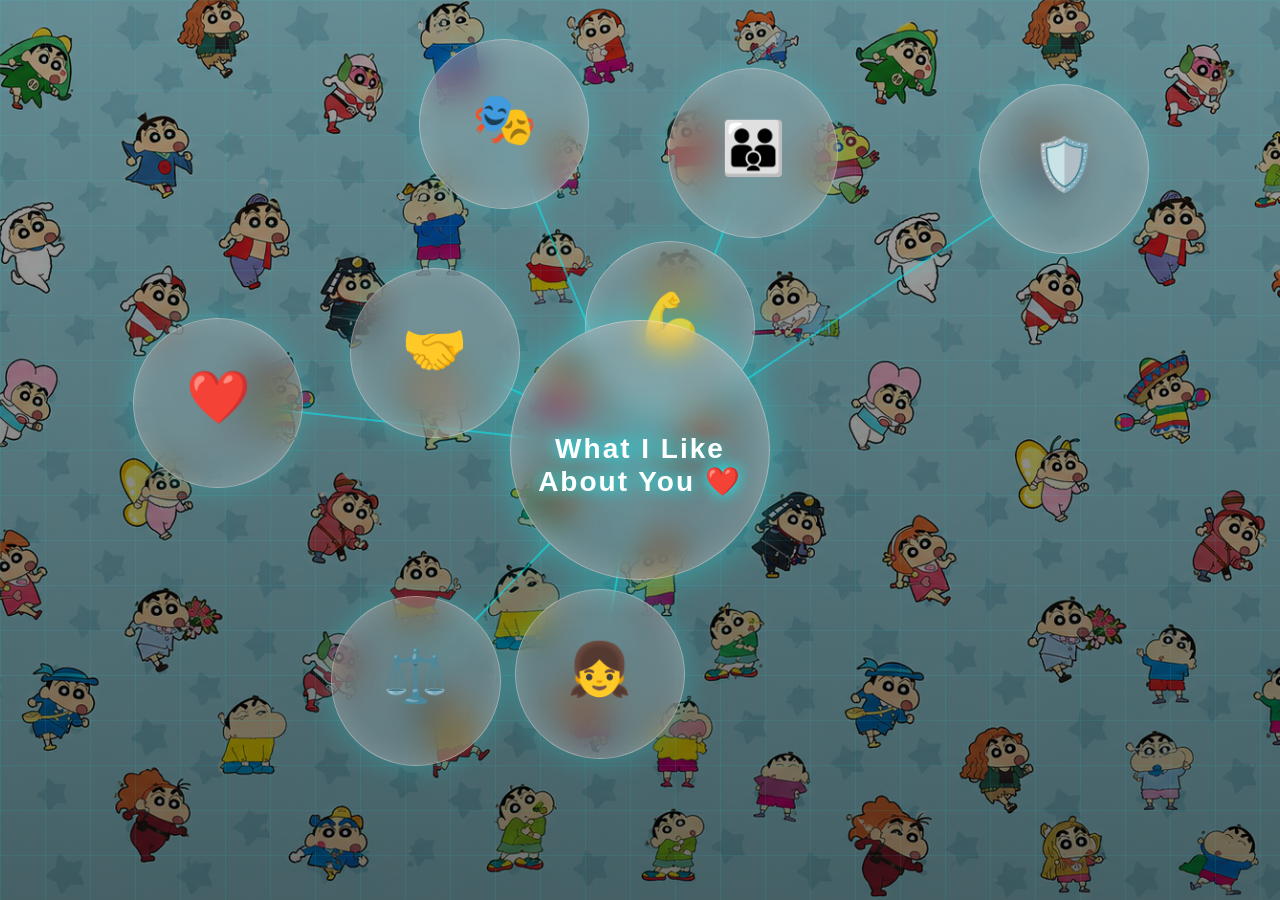
==== commit 3aeedbe0: "Update inside.html" ====
--- a/inside.html
+++ b/inside.html
@@ -138,10 +138,11 @@
 
 <div id="endingScreen" class="endingScreen">
 
-    <!-- Star Layers -->
     <div class="endingStars starsFar"></div>
     <div class="endingStars starsMid"></div>
     <div class="endingStars starsNear"></div>
+
+    <div class="shootingStars"></div>
 
     <div class="endingText">
         One Last Thing...
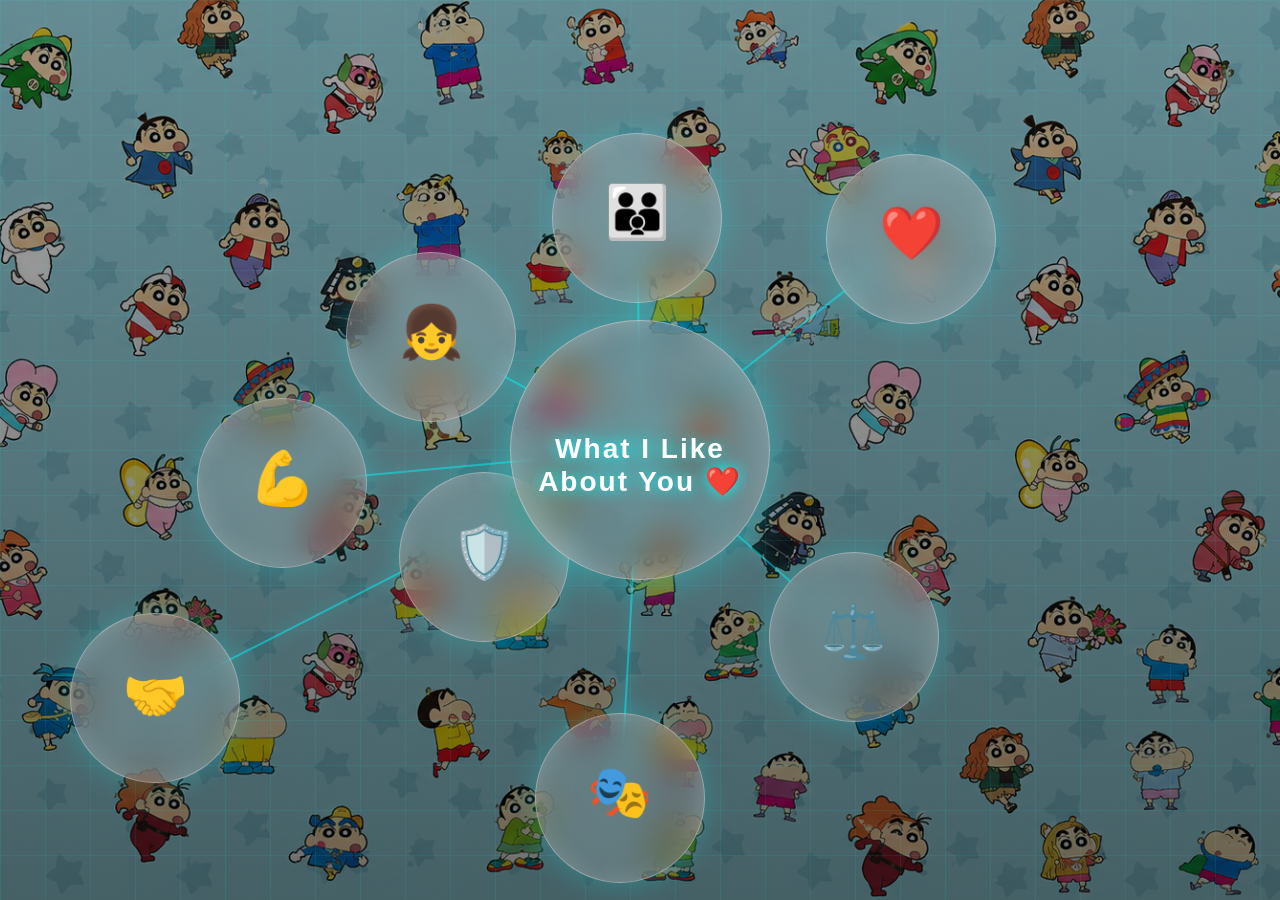
==== commit 5b4b48b0: "Update inside.html" ====
--- a/inside.html
+++ b/inside.html
@@ -134,9 +134,7 @@
 
 </div>
     
-    <script src="inside.js" defer></script>
-
-<div id="endingScreen" class="endingScreen">
+   <div id="endingScreen" class="endingScreen">
 
     <div class="endingStars starsFar"></div>
     <div class="endingStars starsMid"></div>
--- a/style.css
+++ b/style.css
@@ -2061,19 +2061,15 @@
 @keyframes starDriftFar{
 
     0%,100%{
-
         transform:
             translateY(0)
             translateX(0);
-
     }
 
     50%{
-
         transform:
             translateY(-6px)
             translateX(4px);
-
     }
 
 }
@@ -2081,19 +2077,15 @@
 @keyframes starDriftMid{
 
     0%,100%{
-
         transform:
             translateY(0)
             translateX(0);
-
     }
 
     50%{
-
         transform:
             translateY(-10px)
             translateX(-6px);
-
     }
 
 }
@@ -2101,19 +2093,15 @@
 @keyframes starDriftNear{
 
     0%,100%{
-
         transform:
             translateY(0)
             translateX(0);
-
     }
 
     50%{
-
         transform:
             translateY(-16px)
             translateX(8px);
-
     }
 
 }
@@ -2126,39 +2114,101 @@
 @keyframes twinkle{
 
     0%{
-
         opacity:.15;
         transform:scale(.6);
-
     }
 
     25%{
-
         opacity:.45;
         transform:scale(.9);
-
     }
 
     50%{
-
         opacity:1;
         transform:scale(1.4);
-
     }
 
     75%{
-
         opacity:.55;
         transform:scale(1);
-
     }
 
     100%{
-
         opacity:.15;
         transform:scale(.6);
-
-    }
-
-}
-}
+    }
+
+}
+
+/* ===========================
+   SHOOTING STARS
+=========================== */
+
+.shootingStars{
+
+    position:absolute;
+    inset:0;
+
+    overflow:hidden;
+    pointer-events:none;
+
+    z-index:5;
+
+}
+
+.shootingStar{
+
+    position:absolute;
+
+    width:2px;
+    height:2px;
+
+    border-radius:50%;
+
+    background:#fff;
+
+    box-shadow:
+        0 0 6px rgba(255,255,255,.95),
+        0 0 14px rgba(255,255,255,.6);
+
+}
+
+.shootingStar::after{
+
+    content:"";
+
+    position:absolute;
+
+    top:50%;
+    left:-140px;
+
+    width:140px;
+    height:2px;
+
+    transform:translateY(-50%);
+
+    background:linear-gradient(
+        to left,
+        rgba(255,255,255,.9),
+        transparent
+    );
+
+}
+
+@keyframes shooting{
+
+    from{
+        transform:translate(0,0);
+        opacity:0;
+    }
+
+    10%{
+        opacity:1;
+    }
+
+    to{
+        transform:translate(-450px,450px);
+        opacity:0;
+    }
+
+}
